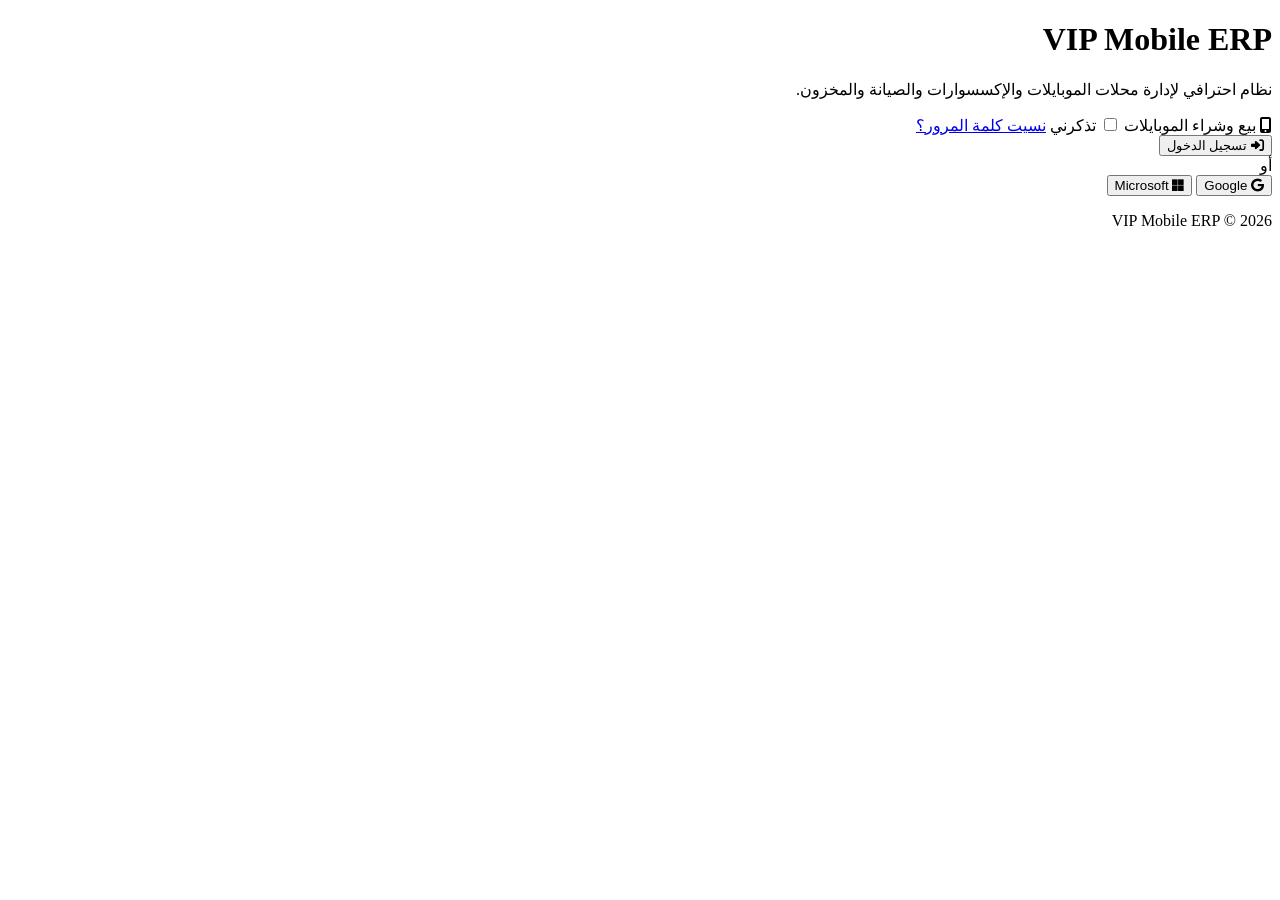
==== login.html @ 098b02d8 "Create login.html" ====
<!DOCTYPE html>
<html lang="ar" dir="rtl">

<head>

<meta charset="UTF-8">

<meta name="viewport" content="width=device-width, initial-scale=1.0">

<title>VIP Mobile ERP | تسجيل الدخول</title>

<link rel="preconnect" href="https://fonts.googleapis.com">

<link rel="preconnect" href="https://fonts.gstatic.com" crossorigin>

<link href="https://fonts.googleapis.com/css2?family=Cairo:wght@300;400;600;700;800&display=swap" rel="stylesheet">

<link rel="stylesheet" href="https://cdnjs.cloudflare.com/ajax/libs/font-awesome/6.7.2/css/all.min.css">

<link rel="stylesheet" href="css/login.css">

</head>

<body>

<div class="background">

<div class="circle circle1"></div>

<div class="circle circle2"></div>

<div class="circle circle3"></div>

</div>

<div class="login-container">

<div class="left-panel">

<div class="logo">

<h1>VIP Mobile ERP</h1>

<p>

نظام احترافي لإدارة محلات الموبايلات والإكسسوارات والصيانة والمخزون.

</p>

</div>

<div class="features">

<div class="feature">

<i class="fa-solid fa-mobile-screen-button"></i>

<span>بيع وشراء الموبايلات</span>

</

<div class="options">

<label>

<input type="checkbox">

تذكرني

</label>

<a href="#">

نسيت كلمة المرور؟

</a>

</div>

<button type="submit" class="login-btn">

<i class="fa-solid fa-right-to-bracket"></i>

تسجيل الدخول

</button>

</form>

<div class="divider">

<span>أو</span>

</div>

<div class="quick-login">

<button class="google-btn">

<i class="fa-brands fa-google"></i>

Google

</button>

<button class="microsoft-btn">

<i class="fa-brands fa-microsoft"></i>

Microsoft

</button>

</div>

<div class="footer-text">

<p>

VIP Mobile ERP © 2026

</p>

</div>

</div>

</div>

</div>

<script src="js/login.js"></script>

</body>

</html>
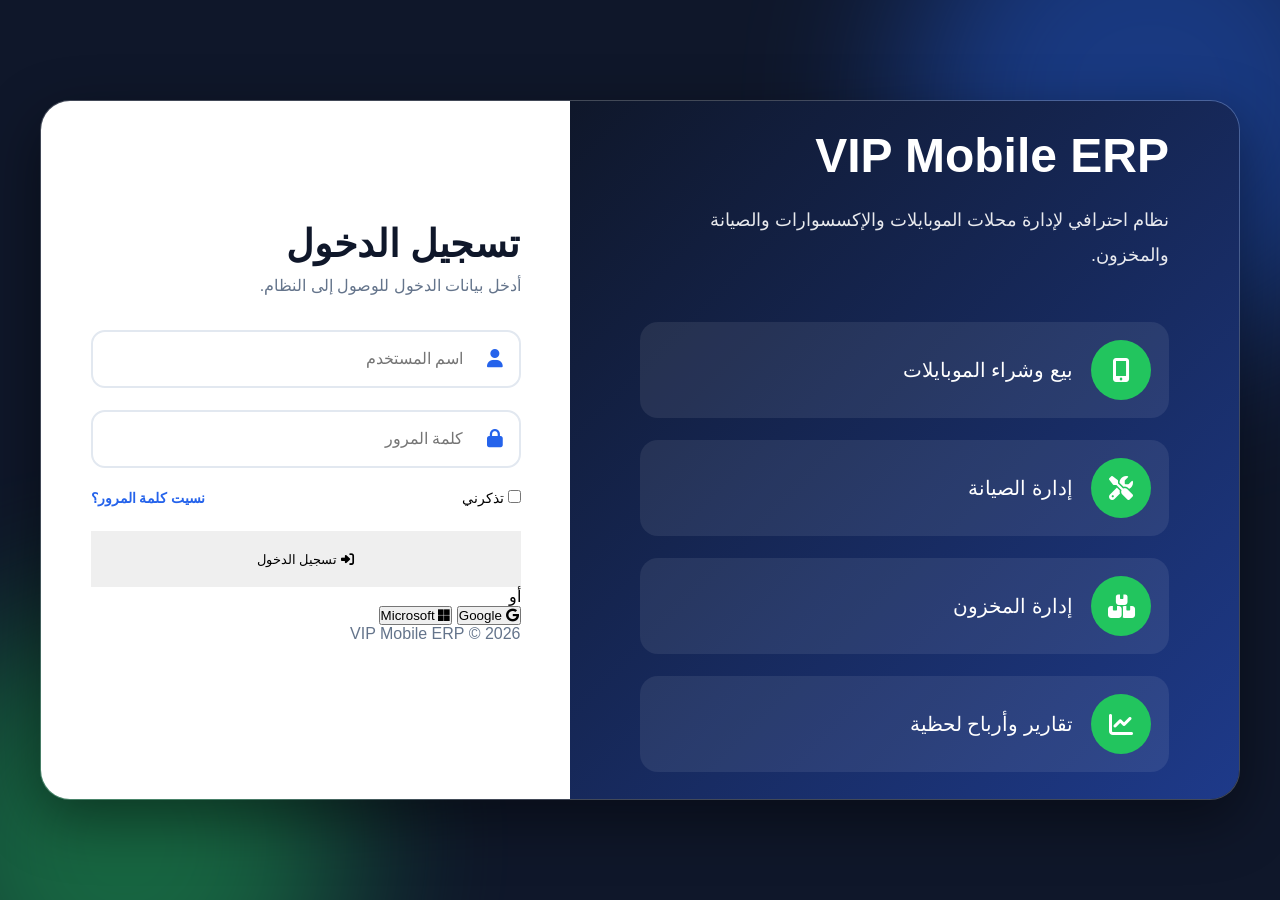
==== commit cb3f84e4: "Update login.html" ====
--- a/login.html
+++ b/login.html
@@ -42,9 +42,7 @@
 <h1>VIP Mobile ERP</h1>
 
 <p>
-
 نظام احترافي لإدارة محلات الموبايلات والإكسسوارات والصيانة والمخزون.
-
 </p>
 
 </div>
@@ -52,12 +50,62 @@
 <div class="features">
 
 <div class="feature">
+<i class="fa-solid fa-mobile-screen-button"></i>
+<span>بيع وشراء الموبايلات</span>
+</div>
 
-<i class="fa-solid fa-mobile-screen-button"></i>
+<div class="feature">
+<i class="fa-solid fa-screwdriver-wrench"></i>
+<span>إدارة الصيانة</span>
+</div>
 
-<span>بيع وشراء الموبايلات</span>
+<div class="feature">
+<i class="fa-solid fa-boxes-stacked"></i>
+<span>إدارة المخزون</span>
+</div>
 
-</
+<div class="feature">
+<i class="fa-solid fa-chart-line"></i>
+<span>تقارير وأرباح لحظية</span>
+</div>
+
+</div>
+
+</div>
+
+<div class="right-panel">
+
+<div class="login-box">
+
+<h2>تسجيل الدخول</h2>
+
+<p>أدخل بيانات الدخول للوصول إلى النظام.</p>
+
+<form id="loginForm">
+
+<div class="input-box">
+
+<i class="fa-solid fa-user"></i>
+
+<input
+type="text"
+id="username"
+placeholder="اسم المستخدم"
+required>
+
+</div>
+
+<div class="input-box">
+
+<i class="fa-solid fa-lock"></i>
+
+<input
+type="password"
+id="password"
+placeholder="كلمة المرور"
+required>
+
+</div>
 
 <div class="options">
 
--- a/css/login.css
+++ b/css/login.css
@@ -0,0 +1,212 @@
+*{
+margin:0;
+padding:0;
+box-sizing:border-box;
+font-family:'Cairo',sans-serif;
+}
+
+body{
+width:100%;
+height:100vh;
+overflow:hidden;
+background:#0f172a;
+display:flex;
+justify-content:center;
+align-items:center;
+position:relative;
+}
+
+.background{
+position:absolute;
+width:100%;
+height:100%;
+overflow:hidden;
+}
+
+.circle{
+position:absolute;
+border-radius:50%;
+filter:blur(80px);
+animation:move 10s infinite alternate;
+opacity:.45;
+}
+
+.circle1{
+width:500px;
+height:500px;
+background:#2563eb;
+top:-150px;
+right:-120px;
+}
+
+.circle2{
+width:450px;
+height:450px;
+background:#22c55e;
+bottom:-170px;
+left:-100px;
+animation-delay:2s;
+}
+
+.circle3{
+width:300px;
+height:300px;
+background:#7c3aed;
+top:40%;
+left:40%;
+animation-delay:4s;
+}
+
+@keyframes move{
+
+0%{
+transform:translate(0,0) scale(1);
+}
+
+100%{
+transform:translate(60px,-50px) scale(1.15);
+}
+
+}
+
+.login-container{
+width:1200px;
+max-width:95%;
+height:700px;
+background:rgba(255,255,255,.08);
+backdrop-filter:blur(20px);
+border:1px solid rgba(255,255,255,.15);
+border-radius:30px;
+display:flex;
+overflow:hidden;
+box-shadow:0 20px 60px rgba(0,0,0,.45);
+z-index:10;
+}
+
+.left-panel{
+flex:1;
+padding:70px;
+display:flex;
+flex-direction:column;
+justify-content:center;
+color:#fff;
+background:linear-gradient(135deg,#0f172a,#1e3a8a);
+}
+
+.logo h1{
+font-size:48px;
+font-weight:800;
+margin-bottom:20px;
+}
+
+.logo p{
+font-size:18px;
+line-height:1.9;
+opacity:.9;
+margin-bottom:50px;
+}
+
+.features{
+display:flex;
+flex-direction:column;
+gap:22px;
+}
+
+.feature{
+display:flex;
+align-items:center;
+gap:18px;
+font-size:20px;
+background:rgba(255,255,255,.08);
+padding:18px;
+border-radius:18px;
+transition:.3s;
+}
+
+.feature:hover{
+transform:translateX(-8px);
+background:rgba(255,255,255,.15);
+}
+
+.feature i{
+width:60px;
+height:60px;
+border-radius:50%;
+background:#22c55e;
+display:flex;
+justify-content:center;
+align-items:center;
+font-size:24px;
+}
+
+.right-panel{
+flex:1;
+display:flex;
+justify-content:center;
+align-items:center;
+background:#fff;
+}
+
+.login-box{
+width:430px;
+max-width:90%;
+}
+
+.login-box h2{
+font-size:38px;
+color:#0f172a;
+margin-bottom:10px;
+}
+
+.login-box p{
+color:#64748b;
+margin-bottom:35px;
+}
+
+.input-box{
+position:relative;
+margin-bottom:22px;
+}
+
+.input-box i{
+position:absolute;
+right:18px;
+top:50%;
+transform:translateY(-50%);
+color:#2563eb;
+font-size:18px;
+}
+
+.input-box input{
+width:100%;
+height:58px;
+padding:0 55px 0 15px;
+border:2px solid #e2e8f0;
+border-radius:14px;
+font-size:16px;
+outline:none;
+transition:.3s;
+}
+
+.input-box input:focus{
+border-color:#2563eb;
+}
+
+.options{
+display:flex;
+justify-content:space-between;
+align-items:center;
+margin-bottom:25px;
+font-size:14px;
+}
+
+.options a{
+text-decoration:none;
+color:#2563eb;
+font-weight:600;
+}
+
+.login-btn{
+width:100%;
+height:56px;
+border:none;
